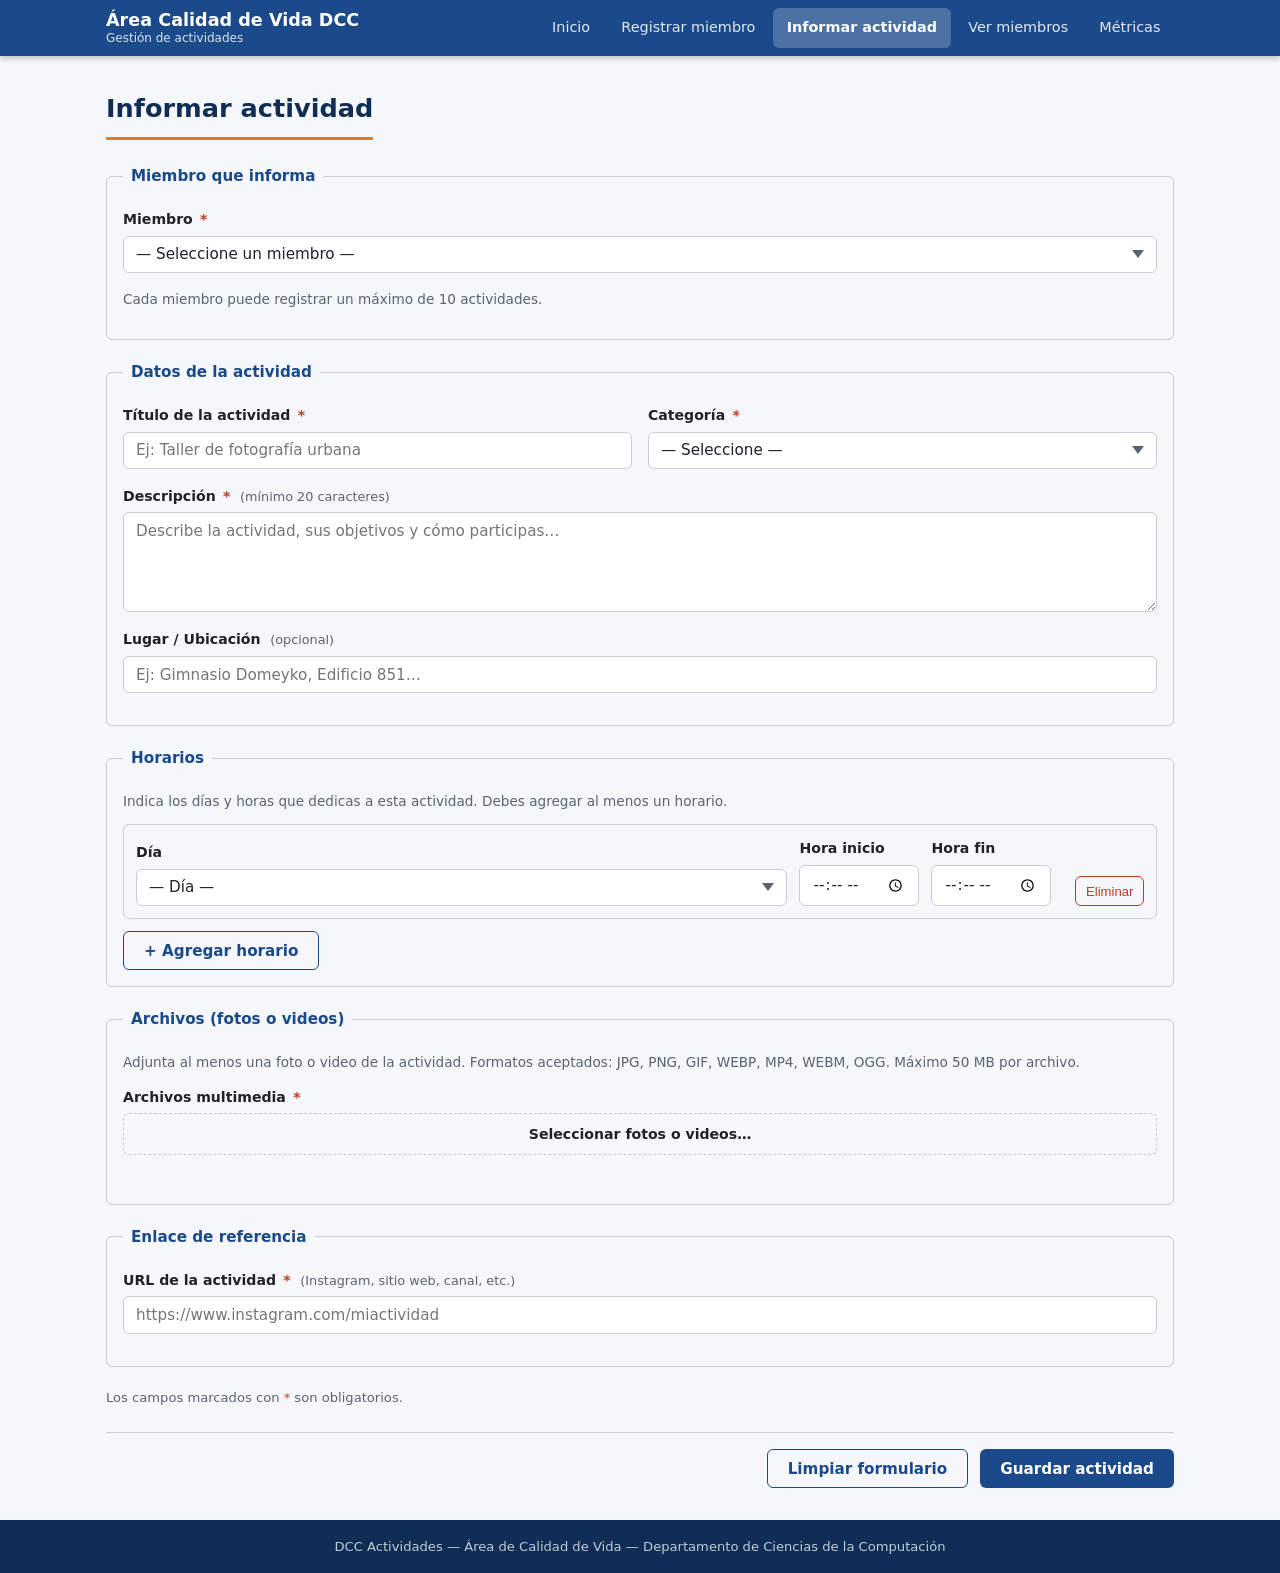
==== actividades.html @ 69ab008f "chore: Add initial HTML structure and styles for DCC Actividades web application - Created main page" ====
<!DOCTYPE html>
<html lang="es">
<head>
  <meta charset="UTF-8">
  <meta name="viewport" content="width=device-width, initial-scale=1.0">
  <title>DCC Actividades — Informar actividad</title>
  <link rel="stylesheet" href="css/base.css">
  <link rel="stylesheet" href="css/forms.css">
</head>
<body data-pagina="actividades">
  <a class="skip-link" href="#contenido-principal">Saltar al contenido principal</a>

  <header class="site-header">
    <div class="header-inner">
      <a href="index.html" class="brand">
        <span class="brand-title">Área Calidad de Vida DCC</span>
        <span class="brand-subtitle">Gestión de actividades</span>
      </a>
      <nav class="site-nav" aria-label="Navegación principal">
        <a href="index.html">Inicio</a>
        <a href="registro.html">Registrar miembro</a>
        <a href="actividades.html" class="activo">Informar actividad</a>
        <a href="miembros.html">Ver miembros</a>
        <a href="metricas.html">Métricas</a>
      </nav>
    </div>
  </header>

  <main id="contenido-principal">
    <section aria-labelledby="titulo-actividad">
      <h1 class="page-title" id="titulo-actividad">Informar actividad</h1>

      <div id="aviso-sin-miembros" class="alerta alerta-info" style="display:none;">
        No hay miembros registrados aún.
        <a href="registro.html">Regístra uno primero</a> para poder informar actividades.
      </div>

      <div id="mensaje-estado" class="alerta" style="display:none;" role="status"></div>

      <form id="form-actividad" novalidate>

        <fieldset>
          <legend>Miembro que informa</legend>
          <div class="campo">
            <label for="miembro-selector">
              Miembro
              <span class="obligatorio">*</span>
            </label>
            <select id="miembro-selector" name="miembro-id">
              <option value="">— Seleccione un miembro —</option>
            </select>
          </div>
          <p class="descripcion-seccion">
            Cada miembro puede registrar un máximo de 10 actividades.
          </p>
        </fieldset>

        <fieldset>
          <legend>Datos de la actividad</legend>

          <div class="campos-dobles">
            <div class="campo">
              <label for="titulo-actividad-input">
                Título de la actividad
                <span class="obligatorio">*</span>
              </label>
              <input type="text" id="titulo-actividad-input" name="titulo"
                     placeholder="Ej: Taller de fotografía urbana">
            </div>

            <div class="campo">
              <label for="categoria">
                Categoría
                <span class="obligatorio">*</span>
              </label>
              <select id="categoria" name="categoria">
                <option value="">— Seleccione —</option>
                <option value="artistica">Artística</option>
                <option value="deportiva">Deportiva</option>
                <option value="tecnologica">Tecnológica</option>
                <option value="social">Social</option>
                <option value="recreativa">Recreativa</option>
                <option value="otra">Otra</option>
              </select>
            </div>
          </div>

          <div class="campo">
            <label for="descripcion">
              Descripción
              <span class="obligatorio">*</span>
              <span class="opcional">(mínimo 20 caracteres)</span>
            </label>
            <textarea id="descripcion" name="descripcion" rows="4"
                      placeholder="Describe la actividad, sus objetivos y cómo participas…"></textarea>
          </div>

          <div class="campo">
            <label for="lugar">
              Lugar / Ubicación
              <span class="opcional">(opcional)</span>
            </label>
            <input type="text" id="lugar" name="lugar"
                   placeholder="Ej: Gimnasio Domeyko, Edificio 851…">
          </div>
        </fieldset>

        <fieldset>
          <legend>Horarios</legend>

          <p class="descripcion-seccion">
            Indica los días y horas que dedicas a esta actividad.
            Debes agregar al menos un horario.
          </p>

          <ul id="lista-horarios" class="lista-horarios" aria-label="Horarios agregados">
            <!-- Los horarios se insertan dinámicamente -->
          </ul>

          <div id="error-horarios" class="error" role="alert"></div>

          <button type="button" class="btn btn-secundario" id="btn-agregar-horario">
            + Agregar horario
          </button>
        </fieldset>

        <fieldset>
          <legend>Archivos (fotos o videos)</legend>

          <p class="descripcion-seccion">
            Adjunta al menos una foto o video de la actividad.
            Formatos aceptados: JPG, PNG, GIF, WEBP, MP4, WEBM, OGG. Máximo 50 MB por archivo.
          </p>

          <div class="campo campo-archivo">
            <label for="archivos-media">
              Archivos multimedia
              <span class="obligatorio">*</span>
            </label>
            <label for="archivos-media" class="etiqueta-archivo" id="label-archivos-media">
              Seleccionar fotos o videos…
            </label>
            <input type="file" id="archivos-media" name="archivos-media"
                   accept="image/*,video/*" multiple>
            <div id="preview-archivos" class="lista-archivos"></div>
          </div>
        </fieldset>

        <fieldset>
          <legend>Enlace de referencia</legend>

          <div class="campo">
            <label for="enlace">
              URL de la actividad
              <span class="obligatorio">*</span>
              <span class="opcional">(Instagram, sitio web, canal, etc.)</span>
            </label>
            <input type="url" id="enlace" name="enlace"
                   placeholder="https://www.instagram.com/miactividad">
          </div>
        </fieldset>

        <p class="nota-obligatorio">
          Los campos marcados con <span class="marca-obligatorio">*</span> son obligatorios.
        </p>

        <div class="acciones-formulario">
          <button type="reset" class="btn btn-secundario" id="btn-limpiar">
            Limpiar formulario
          </button>
          <button type="submit" class="btn btn-primario">
            Guardar actividad
          </button>
        </div>
      </form>
    </section>
  </main>

  <footer class="site-footer">
    <p>DCC Actividades &mdash; Área de Calidad de Vida &mdash; Departamento de Ciencias de la Computación</p>
  </footer>

  <script src="js/store.js" defer></script>
  <script src="js/validacion.js" defer></script>
  <script src="js/actividades.js" defer></script>
</body>
</html>
---- css/base.css ----
/* base.css — Reset, tipografía, layout y navegación */

:root {
  --color-primary: #1a4a8a;
  --color-primary-dark: #0f2d55;
  --color-accent: #e87722;
  --color-bg: #f5f7fa;
  --color-surface: #ffffff;
  --color-text: #1e2329;
  --color-text-muted: #5a6472;
  --color-border: #c8cfd8;
  --color-error: #c0392b;
  --color-success: #27ae60;
  --color-warning: #e67e22;
  --font-body: 'Segoe UI', system-ui, -apple-system, sans-serif;
  --radius: 6px;
  --shadow: 0 2px 8px rgba(0, 0, 0, 0.08);
  --max-width: 1100px;
}

/* ── Reinicio de estilos ─────────────────────────────────── */

*,
*::before,
*::after {
  box-sizing: border-box;
  margin: 0;
  padding: 0;
}

html {
  font-size: 16px;
  scroll-behavior: smooth;
}

body {
  font-family: var(--font-body);
  background-color: var(--color-bg);
  color: var(--color-text);
  line-height: 1.6;
  min-height: 100vh;
  display: flex;
  flex-direction: column;
}

img {
  max-width: 100%;
  height: auto;
  display: block;
}

ul,
ol {
  list-style: none;
}

a {
  color: var(--color-primary);
  text-decoration: none;
}

a:hover,
a:focus {
  text-decoration: underline;
  color: var(--color-primary-dark);
}

/* ── Enlace de salto (accesibilidad) ─────────────────────── */

.skip-link {
  position: absolute;
  top: -40px;
  left: 0;
  background: var(--color-primary);
  color: #fff;
  padding: 0.5rem 1rem;
  z-index: 1000;
  border-radius: 0 0 var(--radius) 0;
  transition: top 0.2s;
}

.skip-link:focus {
  top: 0;
}

/* ── Encabezado / Navegación ─────────────────────────────── */

.site-header {
  background-color: var(--color-primary);
  color: #fff;
  box-shadow: 0 2px 6px rgba(0, 0, 0, 0.25);
  position: sticky;
  top: 0;
  z-index: 100;
}

.site-header .header-inner {
  max-width: var(--max-width);
  margin: 0 auto;
  padding: 0 1rem;
  display: flex;
  align-items: center;
  justify-content: space-between;
  gap: 1rem;
  flex-wrap: wrap;
  min-height: 3.5rem;
}

.site-header .brand {
  display: flex;
  flex-direction: column;
  line-height: 1.2;
}

.site-header .brand-title {
  font-size: 1.1rem;
  font-weight: 700;
  color: #fff;
}

.site-header .brand-subtitle {
  font-size: 0.75rem;
  opacity: 0.85;
  color: #fff;
}

.site-header .brand:hover,
.site-header .brand:focus {
  text-decoration: none;
  opacity: 0.9;
}

.site-nav {
  display: flex;
  gap: 0.25rem;
  flex-wrap: wrap;
}

.site-nav a {
  color: rgba(255, 255, 255, 0.88);
  padding: 0.5rem 0.85rem;
  border-radius: var(--radius);
  font-size: 0.9rem;
  white-space: nowrap;
  transition: background 0.15s, color 0.15s;
}

.site-nav a:hover,
.site-nav a:focus {
  background: rgba(255, 255, 255, 0.15);
  color: #fff;
  text-decoration: none;
}

.site-nav a.activo {
  background: rgba(255, 255, 255, 0.22);
  color: #fff;
  font-weight: 600;
}

/* ── Contenido principal ─────────────────────────────────── */

main {
  flex: 1;
  max-width: var(--max-width);
  width: 100%;
  margin: 0 auto;
  padding: 2rem 1rem;
}

/* ── Título de página ────────────────────────────────────── */

.page-title {
  font-size: 1.6rem;
  font-weight: 700;
  color: var(--color-primary-dark);
  margin-bottom: 1.5rem;
  padding-bottom: 0.5rem;
  border-bottom: 3px solid var(--color-accent);
  display: inline-block;
}

/* ── Tarjeta de sección ──────────────────────────────────── */

.card {
  background: var(--color-surface);
  border-radius: var(--radius);
  box-shadow: var(--shadow);
  padding: 1.5rem;
  margin-bottom: 1.5rem;
}

.card h2 {
  font-size: 1.15rem;
  color: var(--color-primary);
  margin-bottom: 1rem;
  padding-bottom: 0.4rem;
  border-bottom: 1px solid var(--color-border);
}

.card h3 {
  font-size: 1rem;
  color: var(--color-primary-dark);
  margin-bottom: 0.75rem;
}

/* ── Pie de página ───────────────────────────────────────── */

.site-footer {
  background: var(--color-primary-dark);
  color: rgba(255, 255, 255, 0.75);
  text-align: center;
  padding: 1rem;
  font-size: 0.82rem;
  margin-top: auto;
}

/* ── Alertas / banners ───────────────────────────────────── */

.alerta {
  padding: 0.85rem 1rem;
  border-radius: var(--radius);
  margin-bottom: 1rem;
  font-size: 0.92rem;
}

.alerta-info {
  background: #e8f0fe;
  color: #174ea6;
  border-left: 4px solid var(--color-primary);
}

.alerta-exito {
  background: #e6f4ea;
  color: #1e6e3b;
  border-left: 4px solid var(--color-success);
}

.alerta-error {
  background: #fce8e6;
  color: #8c1a13;
  border-left: 4px solid var(--color-error);
}

/* ── Página de inicio: tarjetas de acceso rápido ─────────── */

.subtitulo-seccion {
  font-size: 1.2rem;
}

.tarjetas-acceso {
  display: grid;
  grid-template-columns: repeat(auto-fit, minmax(220px, 1fr));
  gap: 1.25rem;
  list-style: none;
  padding: 0;
  margin: 0;
}

.tarjeta-acceso {
  display: flex;
  flex-direction: column;
  gap: 0.6rem;
}

.tarjeta-acceso h3 {
  font-size: 1.05rem;
  color: var(--color-primary-dark);
}

.tarjeta-acceso p {
  font-size: 0.9rem;
  color: var(--color-text-muted);
  flex: 1;
}

.tarjeta-acceso .btn {
  align-self: flex-start;
  margin-top: auto;
}

/* ── Responsivo ──────────────────────────────────────────── */

@media (max-width: 600px) {
  .site-header .header-inner {
    flex-direction: column;
    align-items: flex-start;
    padding: 0.75rem 1rem;
    gap: 0.5rem;
  }

  .site-nav {
    width: 100%;
    overflow-x: auto;
    padding-bottom: 0.25rem;
  }

  main {
    padding: 1rem 0.75rem;
  }

  .page-title {
    font-size: 1.3rem;
  }
}
---- css/forms.css ----
/* forms.css — Campos de formulario, estados de validación, constructor de horarios y carga de archivos */

/* ── Fieldset / legend ───────────────────────────────────── */

fieldset {
  border: 1px solid var(--color-border);
  border-radius: var(--radius);
  padding: 1.25rem 1rem 1rem;
  margin-bottom: 1.25rem;
}

legend {
  font-weight: 600;
  font-size: 0.95rem;
  color: var(--color-primary);
  padding: 0 0.5rem;
}

/* ── Grupos de campo ─────────────────────────────────────── */

.campo {
  display: flex;
  flex-direction: column;
  margin-bottom: 1rem;
}

.campo label {
  font-size: 0.88rem;
  font-weight: 600;
  color: var(--color-text);
  margin-bottom: 0.3rem;
}

.campo label .obligatorio {
  color: var(--color-error);
  margin-left: 0.15rem;
}

.marca-obligatorio {
  color: var(--color-error);
}

/* Usado por JS para ocultar/mostrar fieldsets según el tipo de miembro */
.oculto {
  display: none;
}

.nota-obligatorio {
  font-size: 0.82rem;
  color: var(--color-text-muted);
  margin-top: 0.5rem;
}

.descripcion-seccion {
  font-size: 0.85rem;
  color: var(--color-text-muted);
  margin-bottom: 0.75rem;
}

.campo label .opcional {
  color: var(--color-text-muted);
  font-weight: 400;
  font-size: 0.8rem;
  margin-left: 0.3rem;
}

/* ── Inputs, selects y textareas ─────────────────────────── */

input[type="text"],
input[type="email"],
input[type="tel"],
input[type="url"],
input[type="number"],
input[type="search"],
input[type="time"],
input[type="date"],
select,
textarea {
  width: 100%;
  padding: 0.55rem 0.75rem;
  font-size: 0.95rem;
  font-family: inherit;
  color: var(--color-text);
  background: var(--color-surface);
  border: 1.5px solid var(--color-border);
  border-radius: var(--radius);
  transition: border-color 0.15s, box-shadow 0.15s;
  appearance: none;
  -webkit-appearance: none;
}

select {
  background-image: url("data:image/svg+xml,%3Csvg xmlns='http://www.w3.org/2000/svg' width='12' height='8'%3E%3Cpath d='M0 0l6 8 6-8z' fill='%235a6472'/%3E%3C/svg%3E");
  background-repeat: no-repeat;
  background-position: right 0.75rem center;
  padding-right: 2rem;
}

input:focus-visible,
select:focus-visible,
textarea:focus-visible {
  outline: 3px solid rgba(26, 74, 138, 0.35);
  border-color: var(--color-primary);
  box-shadow: 0 0 0 3px rgba(26, 74, 138, 0.12);
}

textarea {
  resize: vertical;
  min-height: 100px;
}

/* ── Estados de validación ───────────────────────────────── */

.campo-invalido {
  border-color: var(--color-error) !important;
  animation: sacudir 0.3s ease;
}

@keyframes sacudir {
  0%   { transform: translateX(0); }
  20%  { transform: translateX(-5px); }
  40%  { transform: translateX(5px); }
  60%  { transform: translateX(-3px); }
  80%  { transform: translateX(3px); }
  100% { transform: translateX(0); }
}

span.error {
  display: block;
  color: var(--color-error);
  font-size: 0.8rem;
  margin-top: 0.25rem;
  min-height: 1em;
}

/* ── Input de archivo ────────────────────────────────────── */

.campo-archivo input[type="file"] {
  display: none;
}

.etiqueta-archivo {
  display: inline-flex;
  align-items: center;
  gap: 0.5rem;
  padding: 0.55rem 1rem;
  background: var(--color-bg);
  border: 1.5px dashed var(--color-border);
  border-radius: var(--radius);
  cursor: pointer;
  font-size: 0.9rem;
  color: var(--color-primary);
  transition: background 0.15s, border-color 0.15s;
  width: 100%;
  justify-content: center;
}

.etiqueta-archivo:hover {
  background: #e8f0fe;
  border-color: var(--color-primary);
}

.lista-archivos {
  margin-top: 0.75rem;
  display: flex;
  flex-wrap: wrap;
  gap: 0.5rem;
}

.miniatura-archivo {
  display: flex;
  flex-direction: column;
  align-items: center;
  gap: 0.25rem;
  font-size: 0.75rem;
  color: var(--color-text-muted);
  max-width: 90px;
  word-break: break-word;
  text-align: center;
}

.miniatura-archivo img {
  width: 80px;
  height: 60px;
  object-fit: cover;
  border-radius: 4px;
  border: 1px solid var(--color-border);
}

.miniatura-archivo .icono-video {
  width: 80px;
  height: 60px;
  background: var(--color-primary-dark);
  border-radius: 4px;
  display: flex;
  align-items: center;
  justify-content: center;
  font-size: 1.5rem;
  color: #fff;
}

/* ── Constructor de horarios ─────────────────────────────── */

.lista-horarios {
  margin-bottom: 0.75rem;
}

.horario-item {
  display: flex;
  align-items: flex-end;
  gap: 0.75rem;
  flex-wrap: wrap;
  padding: 0.75rem;
  background: var(--color-bg);
  border-radius: var(--radius);
  margin-bottom: 0.5rem;
  border: 1px solid var(--color-border);
}

.horario-item .campo {
  margin-bottom: 0;
  flex: 1;
  min-width: 120px;
}

.horario-item .campo-hora {
  flex: 0 0 120px;
}

.btn-eliminar-horario {
  background: none;
  border: 1.5px solid var(--color-error);
  color: var(--color-error);
  border-radius: var(--radius);
  padding: 0.4rem 0.6rem;
  cursor: pointer;
  font-size: 0.82rem;
  transition: background 0.15s;
  white-space: nowrap;
  align-self: flex-end;
  margin-bottom: 0;
}

.btn-eliminar-horario:hover {
  background: #fce8e6;
}

/* ── Botones ─────────────────────────────────────────────── */

.btn {
  display: inline-flex;
  align-items: center;
  gap: 0.4rem;
  padding: 0.6rem 1.25rem;
  font-size: 0.95rem;
  font-family: inherit;
  font-weight: 600;
  border-radius: var(--radius);
  cursor: pointer;
  border: none;
  transition: background 0.15s, transform 0.1s, box-shadow 0.15s;
}

.btn:active {
  transform: scale(0.98);
}

.btn-primario {
  background: var(--color-primary);
  color: #fff;
}

.btn-primario:hover {
  background: var(--color-primary-dark);
  box-shadow: 0 3px 8px rgba(15, 45, 85, 0.3);
}

.btn-secundario {
  background: var(--color-bg);
  color: var(--color-primary);
  border: 1.5px solid var(--color-primary);
}

.btn-secundario:hover {
  background: #e8f0fe;
}

.btn-peligro {
  background: var(--color-error);
  color: #fff;
}

.btn-peligro:hover {
  background: #9b2c22;
}

/* ── Barra de acciones del formulario ────────────────────── */

.acciones-formulario {
  display: flex;
  gap: 0.75rem;
  flex-wrap: wrap;
  justify-content: flex-end;
  margin-top: 1.5rem;
  padding-top: 1rem;
  border-top: 1px solid var(--color-border);
}

/* ── Responsivo ──────────────────────────────────────────── */

@media (min-width: 640px) {
  .campos-dobles {
    display: grid;
    grid-template-columns: 1fr 1fr;
    gap: 0 1rem;
  }

  .campos-triples {
    display: grid;
    grid-template-columns: repeat(3, 1fr);
    gap: 0 1rem;
  }
}
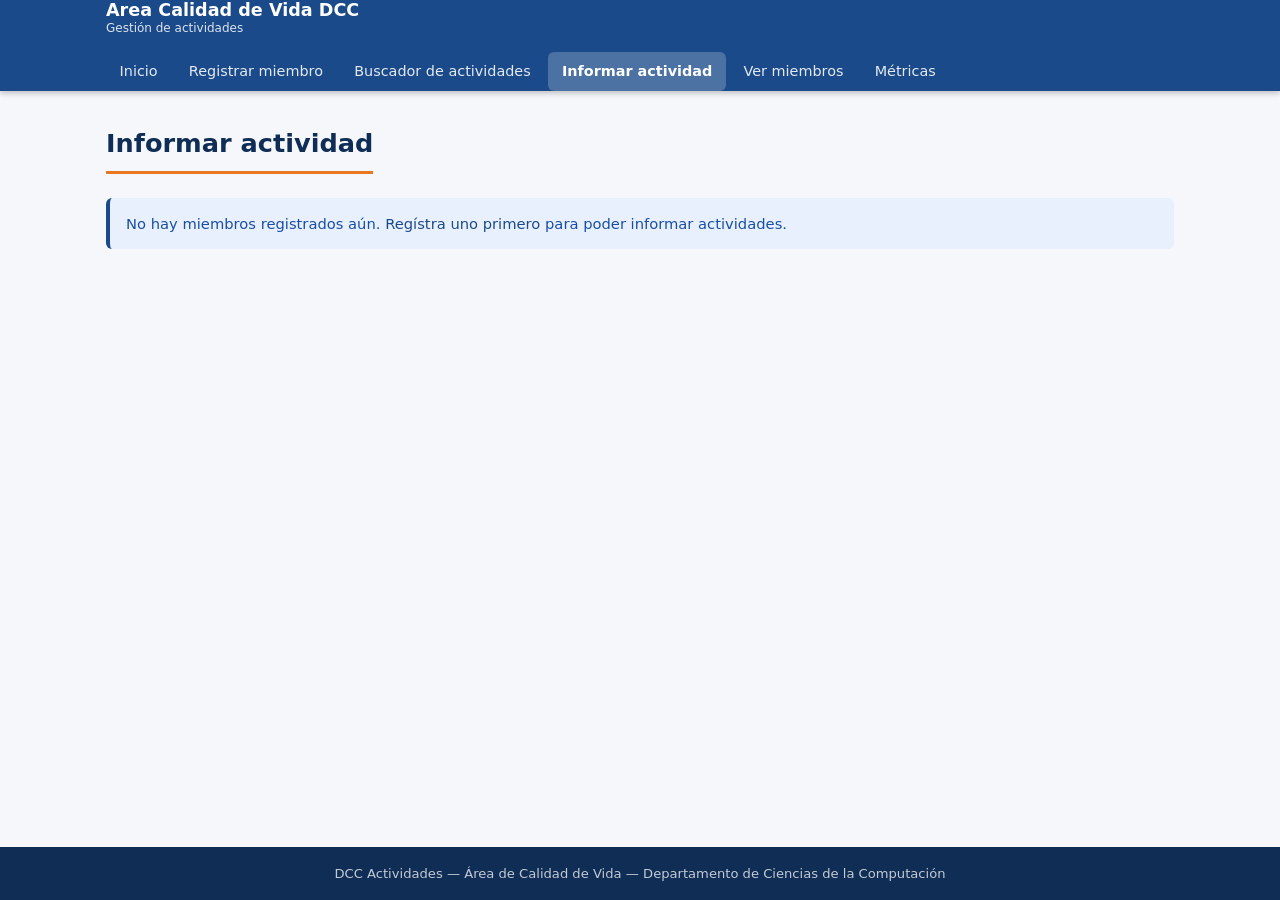
==== commit 1420f7e7: "feat: Add Spring Boot backend for activity search and ratings" ====
--- a/actividades.html
+++ b/actividades.html
@@ -19,6 +19,7 @@
       <nav class="site-nav" aria-label="Navegación principal">
         <a href="index.html">Inicio</a>
         <a href="registro.html">Registrar miembro</a>
+        <a href="buscador.html">Buscador de actividades</a>
         <a href="actividades.html" class="activo">Informar actividad</a>
         <a href="miembros.html">Ver miembros</a>
         <a href="metricas.html">Métricas</a>
@@ -36,6 +37,7 @@
       </div>
 
       <div id="mensaje-estado" class="alerta" style="display:none;" role="status"></div>
+      <div id="mensaje-backend" class="alerta" style="display:none;"></div>
 
       <form id="form-actividad" novalidate>
 
@@ -183,5 +185,6 @@
   <script src="js/store.js" defer></script>
   <script src="js/validacion.js" defer></script>
   <script src="js/actividades.js" defer></script>
+  <script src="js/backend.js" defer></script>
 </body>
 </html>
--- a/css/base.css
+++ b/css/base.css
@@ -257,6 +257,29 @@
   margin: 0;
 }
 
+/* ── Últimos miembros registrados (index.html) ───────────── */
+
+.lista-ultimos {
+  list-style: none;
+  padding: 0;
+  margin: 0.5rem 0 1.5rem;
+  display: flex;
+  flex-direction: column;
+  gap: 0.5rem;
+}
+
+.lista-ultimos li.ultimo-miembro {
+  background: var(--color-surface);
+  border: 1px solid var(--color-border);
+  border-radius: var(--radius);
+  padding: 0.6rem 1rem;
+  font-size: 0.95rem;
+}
+
+.lista-ultimos li.ultimo-miembro small {
+  color: var(--color-text-muted);
+}
+
 .tarjeta-acceso {
   display: flex;
   flex-direction: column;
